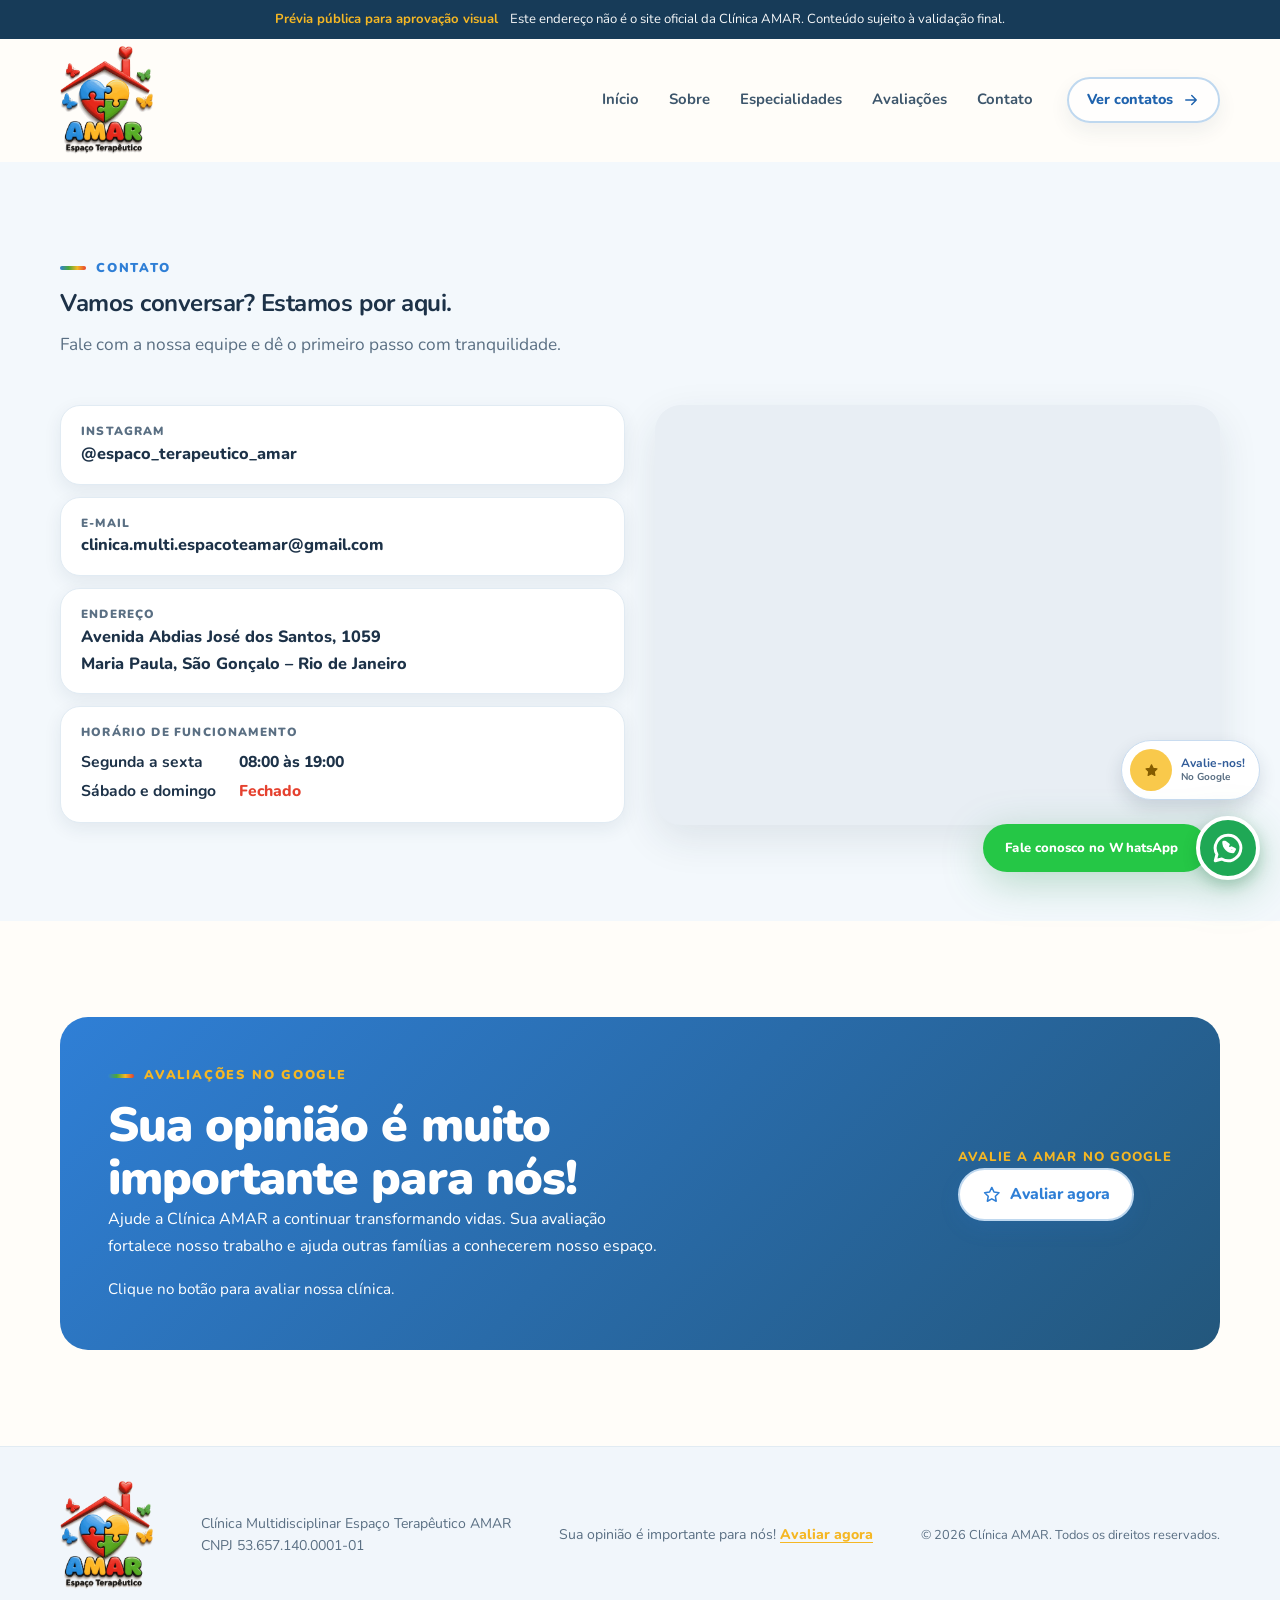
==== contato/index.html @ 0852b894 "feat: publica prévia estática da Clínica AMAR" ====
<!doctype html>
<html lang="en-US">
<head>
  <meta charset="UTF-8">
  <meta name="viewport" content="width=device-width, initial-scale=1">
  <meta name="theme-color" content="#2f7fd6">
  <title>Prévia de aprovação — Clínica AMAR</title>
<meta name='robots' content='max-image-preview:large' />
<link rel='dns-prefetch' href='//fonts.googleapis.com' />

<link rel='stylesheet' id='amar-font-css' href='https://fonts.googleapis.com/css2?family=Nunito:wght@400;600;700;800;900&#038;display=swap' media='all' />
<link rel='stylesheet' id='amar-style-css' href='../style.css' media='all' />
</head>
<body data-preview="github-pages" class="static-preview"><aside class="preview-notice" role="status"><strong>Prévia pública para aprovação visual</strong><span>Este endereço não é o site oficial da Clínica AMAR. Conteúdo sujeito à validação final.</span></aside>
<svg width="0" height="0" style="position:absolute" aria-hidden="true" focusable="false"><defs>
  <symbol id="i-fono" viewBox="0 0 24 24"><path d="M4 5h16v11H9l-5 4z"/><path d="M8 9h8M8 12h5"/></symbol>
  <symbol id="i-to" viewBox="0 0 24 24"><path d="M8 12V5.5a1.5 1.5 0 013 0V11m0-.5V4a1.5 1.5 0 013 0v6.5m0-4a1.5 1.5 0 013 0V15a6 6 0 01-6 6h-.5a6 6 0 01-5-2.7L4.6 15a1.5 1.5 0 012.4-1.7L8 14.5"/></symbol>
  <symbol id="i-psi" viewBox="0 0 24 24"><path d="M12 20s-7-4.5-7-10a4 4 0 017-2.5A4 4 0 0119 10c0 5.5-7 10-7 10z"/></symbol>
  <symbol id="i-pedagogia" viewBox="0 0 24 24"><path d="M12 6c-2-1.5-5-2-8-2v13c3 0 6 .5 8 2 2-1.5 5-2 8-2V4c-3 0-6 .5-8 2zM12 6v13"/></symbol>
  <symbol id="i-motri" viewBox="0 0 24 24"><circle cx="14.5" cy="4.5" r="2"/><path d="M6 21l4-6 3 2 2 4M10 15l1-5 4 2 3-1M11 10l-4 1"/></symbol>
  <symbol id="i-fisio" viewBox="0 0 24 24"><path d="M9 4h6v5h5v6h-5v5H9v-5H4V9h5z"/></symbol>
  <symbol id="i-musica" viewBox="0 0 24 24"><path d="M9 18V5l11-2v13"/><circle cx="6" cy="18" r="3"/><circle cx="17" cy="16" r="3"/></symbol>
  <symbol id="i-neuro" viewBox="0 0 24 24"><rect x="5" y="4" width="14" height="17" rx="2"/><path d="M9 4V3h6v1M9 13l2 2 4-4"/></symbol>
  <symbol id="i-arte" viewBox="0 0 24 24"><path d="M12 3a9 9 0 000 18c1.6 0 2.2-1 1.6-2.3-.5-1.2.3-2.2 1.6-2.2H17a4 4 0 004-4c0-5-4-9.5-9-9.5z"/><circle cx="8" cy="10" r="1"/><circle cx="12" cy="7" r="1"/><circle cx="16" cy="9" r="1"/></symbol>
  <symbol id="i-social" viewBox="0 0 24 24"><circle cx="9" cy="8" r="3"/><circle cx="17" cy="9" r="2.5"/><path d="M3 20c0-3.5 2.7-6 6-6s6 2.5 6 6M15.5 14.5c3 0 5.5 1.5 5.5 5"/></symbol>
  <symbol id="i-nutri" viewBox="0 0 24 24"><path d="M12 8c-2-2-7-1-7 5 0 4 3 8 5 8 1 0 1.5-.5 2-.5s1 .5 2 .5c2 0 5-4 5-8 0-6-5-7-7-5zM12 8c0-2 1-4 3-5"/></symbol>
  <symbol id="i-culinaria" viewBox="0 0 24 24"><path d="M7 14v5h10v-5M6 14a4 4 0 01-.5-7.8A4 4 0 0112 4a4 4 0 016.5 2.2A4 4 0 0118 14z"/></symbol>
  <symbol id="i-receipt" viewBox="0 0 24 24"><path d="M6 3h12v18l-3-2-3 2-3-2-3 2zM9 8h6M9 12h6"/></symbol>
  <symbol id="i-calendar" viewBox="0 0 24 24"><rect x="4" y="5" width="16" height="15" rx="2.5"/><path d="M4 10h16M8 3v4M16 3v4"/></symbol>
  <symbol id="i-heart" viewBox="0 0 24 24"><path d="M12 20s-7-4.5-7-10a4 4 0 017-2.5A4 4 0 0119 10c0 5.5-7 10-7 10z"/></symbol>
  <symbol id="i-users" viewBox="0 0 24 24"><circle cx="9" cy="8" r="3"/><circle cx="17" cy="9" r="2.5"/><path d="M3 20c0-3.5 2.7-6 6-6s6 2.5 6 6M15.5 14.5c3 0 5.5 1.5 5.5 5"/></symbol>
  <symbol id="i-star" viewBox="0 0 24 24"><path d="M12 3l2.7 5.6 6.1.9-4.4 4.3 1 6.1L12 17l-5.4 2.9 1-6.1L3.2 9.5l6.1-.9z"/></symbol>
  <symbol id="i-check" viewBox="0 0 24 24"><path d="M5 12.5l4.5 4.5L19 7.5"/></symbol><symbol id="i-arrow" viewBox="0 0 24 24"><path d="M5 12h14M13 6l6 6-6 6"/></symbol>
  <symbol id="i-whatsapp" viewBox="0 0 24 24"><path d="M12 3a9 9 0 00-7.8 13.5L3 21l4.6-1.2A9 9 0 1012 3z"/><path d="M9 8c0 3.6 3 6.6 6.6 6.6l1-1.7-2.2-1.1-.9.9a4.6 4.6 0 01-2.2-2.2l.9-.9L10.1 8z"/></symbol>
</defs></svg>
<a class="skip" href="#conteudo">Ir para o conteúdo</a>
<header class="site-header" id="topo"><div class="wrap nav">
  <a class="brand" href="../#inicio" aria-label="Clínica AMAR – Espaço Terapêutico, início"><img src="../assets/logo-amar.png" alt="Clínica AMAR – Espaço Terapêutico" width="573" height="665"></a>
  <nav class="menu" id="menu" aria-label="Navegação principal"><a href="../#inicio">Início</a><a href="../#sobre">Sobre</a><a href="../#especialidades">Especialidades</a><a href="../#avaliacoes">Avaliações</a><a href="../#contato">Contato</a><a class="btn btn-primary menu-cta" href="../#contato">Ver contatos <svg class="ic"><use href="#i-arrow"/></svg></a></nav>
  <a class="btn btn-outline header-cta" href="../#contato">Ver contatos <svg class="ic"><use href="#i-arrow"/></svg></a>
  <button class="burger" id="burger" aria-label="Abrir menu" aria-expanded="false" aria-controls="menu"><span></span><span></span><span></span></button>
</div></header>
<main id="conteudo">
  <section class="section section-soft"><div class="wrap"><div class="section-head"><p class="eyebrow">Contato</p><h1>Vamos conversar? Estamos por aqui.</h1><p>Fale com a nossa equipe e dê o primeiro passo com tranquilidade.</p></div>
    <div class="contact-grid"><div class="contact-list"><a class="contact-item" href="https://www.instagram.com/espaco_terapeutico_amar?bqrl=ZjA0enhvN2I5YnZ4" target="_blank" rel="noopener noreferrer"><div><small>Instagram</small><strong>@espaco_terapeutico_amar</strong></div></a><a class="contact-item" href="mailto:clinica.multi.espacoteamar@gmail.com"><div><small>E-mail</small><strong>clinica.multi.espacoteamar@gmail.com</strong></div></a><div class="contact-item"><div><small>Endereço</small><strong>Avenida Abdias José dos Santos, 1059<br>Maria Paula, São Gonçalo – Rio de Janeiro</strong></div></div><div class="hours"><div><small>Horário de funcionamento</small><table><tr><th scope="row">Segunda a sexta</th><td>08:00 às 19:00</td></tr><tr><th scope="row">Sábado e domingo</th><td class="closed">Fechado</td></tr></table></div></div></div><div class="map-wrap"><iframe title="Mapa com a localização da Clínica AMAR" loading="lazy" referrerpolicy="no-referrer-when-downgrade" src="https://maps.google.com/maps?q=Avenida%20Abdias%20Jos%C3%A9%20dos%20Santos%2C%201059%2C%20Maria%20Paula%2C%20S%C3%A3o%20Gon%C3%A7alo%2C%20RJ&amp;output=embed"></iframe></div></div>
  </div></section>
  <section id="avaliar" class="section amar-contact-review"><div class="wrap"><div class="contact-review-box"><div><p class="eyebrow">Avaliações no Google</p><h2>Sua opinião é muito importante para nós!</h2><p>Ajude a Clínica AMAR a continuar transformando vidas. Sua avaliação fortalece nosso trabalho e ajuda outras famílias a conhecerem nosso espaço.</p><p class="reviews-helper">Clique no botão para avaliar nossa clínica.</p></div><div><p class="reviews-callout">AVALIE A AMAR NO GOOGLE</p><a class="btn btn-google" href="https://g.page/r/CZ9lIOCOOZizEBM/review" target="_blank" rel="noopener noreferrer"><svg class="ic"><use href="#i-star"/></svg>Avaliar agora</a></div></div></div></section></main>
<footer id="rodape" class="site-footer"><div class="wrap foot"><a class="brand" href="../#inicio" aria-label="Voltar ao início"><img src="../assets/logo-amar.png" alt="Clínica AMAR – Espaço Terapêutico" width="573" height="665"></a><p>Clínica Multidisciplinar Espaço Terapêutico AMAR<br>CNPJ 53.657.140.0001-01</p><p class="footer-review">Sua opinião é importante para nós! <a href="https://g.page/r/CZ9lIOCOOZizEBM/review" target="_blank" rel="noopener noreferrer">Avaliar agora</a></p><p class="copy">© 2026 Clínica AMAR. Todos os direitos reservados.</p></div></footer>
<a class="google-float" href="https://g.page/r/CZ9lIOCOOZizEBM/review" target="_blank" rel="noopener noreferrer" aria-label="Avalie a Clínica AMAR no Google"><span class="google-float-icon" aria-hidden="true"><svg class="ic"><use href="#i-star"/></svg></span><span><strong>Avalie-nos!</strong><small>No Google</small></span></a><a class="wa-float" href="https://wa.me/5521994339208?text=Ol%C3%A1%21%20Gostaria%20de%20falar%20com%20a%20equipe%20da%20Cl%C3%ADnica%20AMAR." target="_blank" rel="noopener noreferrer" aria-label="Fale conosco pelo WhatsApp"><span class="wa-float-label">Fale conosco no WhatsApp</span><span class="wa-float-icon" aria-hidden="true"><svg class="ic"><use href="#i-whatsapp"/></svg></span></a>
</body></html>
---- style.css ----
/*
Theme Name: AMAR Institucional
Description: Tema institucional leve da Clínica Multidisciplinar Espaço Terapêutico AMAR.
Version: 1.0.0
Text Domain: amar-institucional
*/

:root{
  --blue:#2f7fd6; --blue-d:#1f63ae; --blue-l:#e6f1fc;
  --green:#4aa83a; --green-d:#378a2a; --green-l:#e9f6e5;
  --yellow:#f5b724; --yellow-d:#c98d00; --yellow-l:#fff4d6;
  --red:#e5412f; --red-d:#c22f1f; --red-l:#fde9e6;
  --wa:#1fa855; --wa-d:#168a44;
  --ink:#1d3248; --muted:#5a6f83; --line:#e1ebf3;
  --bg:#fffdf9; --soft:#f3f8fc;
  --r:22px; --shadow:0 14px 40px rgba(29,50,72,.10); --shadow-s:0 6px 18px rgba(29,50,72,.08);
}
*{box-sizing:border-box}
html{scroll-behavior:smooth;scroll-padding-top:130px}
body{margin:0;font-family:"Nunito",system-ui,-apple-system,"Segoe UI",Roboto,Arial,sans-serif;color:var(--ink);background:var(--bg);line-height:1.6;-webkit-font-smoothing:antialiased}
img{max-width:100%;height:auto;display:block}
a{color:inherit;text-decoration:none}
h1,h2,h3{line-height:1.12;margin:0;letter-spacing:-.02em}
p{margin:0}
ul,ol{margin:0;padding:0;list-style:none}
.wrap{width:min(1160px,calc(100% - 40px));margin-inline:auto}
.ic{width:1.25em;height:1.25em;fill:none;stroke:currentColor;stroke-width:1.9;stroke-linecap:round;stroke-linejoin:round;flex:none}
.skip{position:absolute;left:-999px;top:8px;background:#fff;padding:8px 14px;border-radius:8px;z-index:100}
.skip:focus{left:8px}
.screen-reader-text{position:absolute!important;width:1px;height:1px;padding:0;margin:-1px;overflow:hidden;clip:rect(0,0,0,0);white-space:nowrap;border:0}
:focus-visible{outline:3px solid var(--blue);outline-offset:3px;border-radius:8px}

/* Botões */
.btn{display:inline-flex;align-items:center;justify-content:center;gap:9px;min-height:48px;padding:12px 22px;border-radius:999px;font-weight:800;font-size:.98rem;border:2px solid transparent;cursor:pointer;transition:transform .18s,box-shadow .18s,background .18s}
.btn:hover{transform:translateY(-2px)}
.btn-primary{background:var(--blue);color:#fff;box-shadow:0 8px 20px rgba(47,127,214,.28)}
.btn-primary:hover{background:var(--blue-d)}
.btn-outline{background:rgba(255,255,255,.68);color:var(--blue-d);border-color:#bfd8ef;box-shadow:0 8px 20px rgba(29,50,72,.07)}
.btn-outline:hover{background:#fff;border-color:var(--blue);box-shadow:0 10px 22px rgba(47,127,214,.15)}
.btn-instagram{background:#fff;color:#a02a67;box-shadow:0 8px 22px rgba(0,0,0,.14)}
.btn-instagram:hover{background:#fff1f8;color:#7f1e50}
.btn-white{background:#fff;color:var(--blue-d);box-shadow:0 8px 22px rgba(0,0,0,.14)}

/* Header */
.site-header{position:sticky;top:0;z-index:50;background:rgba(255,253,249,.94);backdrop-filter:blur(12px);border-bottom:1px solid transparent;transition:box-shadow .2s,border-color .2s}
.site-header.scrolled{border-color:var(--line);box-shadow:0 6px 24px rgba(29,50,72,.06)}
.nav{display:flex;align-items:center;gap:22px;height:122px}
.brand{display:flex;align-items:center;gap:12px}
.brand img{height:108px;width:auto}
.brand-text{display:flex;flex-direction:column;line-height:1}
.brand-text strong{font-size:1.6rem;font-weight:900;letter-spacing:.04em;color:var(--blue)}
.brand-text small{font-size:.72rem;font-weight:800;color:var(--muted);letter-spacing:.04em;margin-top:3px}
.menu{display:flex;gap:6px;margin-left:auto;align-items:center}
.menu a:not(.btn){padding:9px 12px;border-radius:999px;font-weight:700;font-size:.93rem;color:#3d566c;transition:background .15s,color .15s}
.menu a:not(.btn):hover{background:var(--blue-l);color:var(--blue-d)}
.menu-cta{display:none}
.header-cta{min-height:44px;padding:9px 18px;font-size:.9rem}
.burger{display:none;width:46px;height:46px;border:0;background:var(--blue-l);border-radius:14px;cursor:pointer;flex-direction:column;gap:5px;align-items:center;justify-content:center}
.burger span{width:20px;height:2.5px;background:var(--blue-d);border-radius:2px;transition:.25s}
.burger[aria-expanded="true"] span:nth-child(1){transform:translateY(7.5px) rotate(45deg)}
.burger[aria-expanded="true"] span:nth-child(2){opacity:0}
.burger[aria-expanded="true"] span:nth-child(3){transform:translateY(-7.5px) rotate(-45deg)}

/* Hero */
.hero{position:relative;overflow:hidden;padding:56px 0 80px;background:linear-gradient(160deg,#eaf4fe 0%,#fffdf9 50%,#fff3d2 100%)}
.blob{position:absolute;border-radius:50%;opacity:.55;pointer-events:none}
.b1{width:380px;height:380px;background:#cfe6fb;right:-140px;top:-130px}
.b2{width:260px;height:260px;background:#d9f0d1;left:-110px;bottom:-110px}
.hero-grid{position:relative;display:grid;grid-template-columns:1.1fr .9fr;gap:40px;align-items:center}
.chip{display:inline-flex;align-items:center;gap:9px;padding:8px 15px;border-radius:999px;background:#fff;border:1px solid var(--line);font-size:.82rem;font-weight:800;color:var(--muted);box-shadow:var(--shadow-s)}
.dot{width:9px;height:9px;border-radius:50%;background:var(--green)}
.hero h1{font-size:clamp(2.4rem,5.2vw,4.3rem);font-weight:900;margin:20px 0 18px;letter-spacing:-.035em}
.hero h1 em{font-style:normal}
.c-blue{--c:var(--blue);--cl:var(--blue-l)} .c-green{--c:var(--green);--cl:var(--green-l)}
.c-yellow{--c:var(--yellow-d);--cl:var(--yellow-l)} .c-red{--c:var(--red);--cl:var(--red-l)}
em.c-blue{color:var(--blue)} em.c-red{color:var(--red)} em.c-green{color:var(--green)}
.lead{font-size:1.2rem;color:var(--muted);max-width:540px}
.actions{display:flex;flex-wrap:wrap;gap:12px;margin-top:30px}
.hero-points{display:flex;flex-wrap:wrap;gap:8px 22px;margin-top:26px;font-weight:700;font-size:.92rem;color:#3d566c}
.hero-points li{display:flex;align-items:center;gap:7px}
.hero-points .ic{color:var(--green);stroke-width:2.6}
.hero-art{position:relative;display:grid;place-items:end center;min-height:470px}
.hero-disc{position:absolute;bottom:0;width:min(100%,430px);aspect-ratio:1;border-radius:46% 54% 50% 50%/52% 46% 54% 48%;background:linear-gradient(150deg,#bfe0fa,#fff0bd);box-shadow:inset 0 0 0 10px rgba(255,255,255,.65)}
.hero-kids{position:relative;width:min(88%,400px);filter:drop-shadow(0 14px 16px rgba(29,50,72,.18));animation:bob 5s ease-in-out infinite}
.float{position:absolute;border-radius:50%}
.f1{width:54px;height:54px;background:var(--red);right:2%;top:14%;opacity:.9;animation:bob 6s ease-in-out infinite}
.f2{width:30px;height:30px;background:var(--green);left:6%;top:32%;animation:bob 4.5s ease-in-out infinite}
.f3{width:40px;height:40px;background:var(--yellow);right:8%;bottom:12%;animation:bob 5.5s ease-in-out infinite}
@keyframes bob{50%{transform:translateY(-10px)}}

/* Faixa de confiança */
.trust{position:relative;margin-top:-38px;display:grid;grid-template-columns:repeat(4,1fr);background:#fff;border:1px solid var(--line);border-radius:20px;box-shadow:var(--shadow);overflow:hidden;z-index:2}
.trust li{display:flex;gap:13px;align-items:center;padding:20px 22px;border-right:1px solid var(--line)}
.trust li:last-child{border:0}
.trust strong{display:block;font-size:.95rem;line-height:1.25}
.trust span:not(.ti){display:block;font-size:.8rem;color:var(--muted)}
.ti{width:44px;height:44px;border-radius:14px;display:grid;place-items:center;flex:none}
.ti.blue{background:var(--blue-l);color:var(--blue)} .ti.red{background:var(--red-l);color:var(--red)}
.ti.green{background:var(--green-l);color:var(--green)} .ti.yellow{background:var(--yellow-l);color:var(--yellow-d)}

/* Seções */
.section{padding:96px 0}
.section-soft{background:var(--soft)}
.eyebrow{font-size:.8rem;font-weight:900;letter-spacing:.14em;text-transform:uppercase;color:var(--blue);margin-bottom:12px;display:flex;align-items:center;gap:10px}
.eyebrow:before{content:"";width:26px;height:4px;border-radius:4px;background:linear-gradient(90deg,var(--blue),var(--green),var(--yellow),var(--red))}
h2{font-size:clamp(1.9rem,3.6vw,2.9rem);font-weight:900}
.section-head{max-width:720px;margin-bottom:46px}
.section-head p:last-child{margin-top:14px;color:var(--muted);font-size:1.08rem}

/* Sobre */
.about{display:grid;grid-template-columns:.95fr 1.05fr;gap:70px;align-items:center}
.about-art{position:relative;padding-bottom:clamp(135px,40vw,205px)}
.about-card{background:linear-gradient(150deg,#fff,#f1f8fe);border:1px solid var(--line);border-radius:36px;padding:34px;box-shadow:var(--shadow);max-width:420px}
.about-card img{width:100%}
.about-kids{position:absolute;right:0;bottom:0;width:min(50%,230px);filter:drop-shadow(0 10px 14px rgba(29,50,72,.2))}
.about-copy h2{margin-bottom:20px}
.about-copy p{color:var(--muted);font-size:1.05rem;margin-bottom:14px}
.about-copy strong{color:var(--ink)}
.values{display:grid;grid-template-columns:repeat(3,1fr);gap:12px;margin:26px 0 22px}
.values li{background:var(--soft);border-radius:18px;padding:16px}
.values strong{display:block;font-size:.95rem;margin-top:8px}
.values span:not(.ring){font-size:.82rem;color:var(--muted);line-height:1.4;display:block}
.ring{display:block;width:24px;height:24px;border-radius:50%;border:6px solid}
.ring.blue{border-color:var(--blue)} .ring.yellow{border-color:var(--yellow)} .ring.green{border-color:var(--green)}
.audience{display:flex;flex-wrap:wrap;gap:8px}
.audience span{padding:7px 16px;border-radius:999px;font-weight:800;font-size:.85rem;background:var(--blue-l);color:var(--blue-d)}
.audience span:nth-child(2){background:var(--green-l);color:var(--green-d)}
.audience span:nth-child(3){background:var(--yellow-l);color:#9a6c00}
.audience span:nth-child(4){background:var(--red-l);color:var(--red-d)}

/* Cards de especialidades */
.cards{display:grid;grid-template-columns:repeat(4,1fr);gap:18px}
.card{background:#fff;border:1px solid var(--line);border-radius:var(--r);padding:26px 22px 24px;box-shadow:var(--shadow-s);position:relative;overflow:hidden;transition:transform .22s,box-shadow .22s}
.card:before{content:"";position:absolute;left:0;right:0;top:0;height:5px;background:var(--c)}
.card:hover{transform:translateY(-6px);box-shadow:var(--shadow)}
.card h3{font-size:1.08rem;font-weight:900;margin:16px 0 8px}
.card p{font-size:.9rem;color:var(--muted);line-height:1.5}
.ico{width:56px;height:56px;border-radius:18px;display:grid;place-items:center;background:var(--cl);color:var(--c);font-size:1.4rem}
.ico .ic{width:1em;height:1em}
.ico.sm{width:46px;height:46px;border-radius:15px;font-size:1.25rem}
.extra{margin-top:30px;background:#fff;border:1px solid var(--line);border-radius:28px;padding:26px 30px;display:grid;grid-template-columns:auto 1fr;gap:30px;align-items:center;box-shadow:var(--shadow-s)}
.extra-head{display:flex;align-items:center;gap:20px}
.extra-head img{height:112px;width:auto;margin-block:-6px}
.extra-head h3{font-size:1.25rem;font-weight:900}
.extra-head p{font-size:.9rem;color:var(--muted);margin-top:4px;max-width:260px}
.extra-list{display:flex;flex-wrap:wrap;gap:12px}
.extra-list li{display:flex;align-items:center;gap:11px;background:var(--soft);padding:8px 18px 8px 8px;border-radius:999px;font-weight:800;font-size:.92rem}

/* Como funciona */
.how{display:grid;grid-template-columns:1.15fr .85fr;gap:60px;align-items:center}
.how-copy h2{margin-bottom:16px}
.how-copy>p{color:var(--muted);font-size:1.05rem}
.steps{margin:28px 0 30px;position:relative}
.steps li{display:grid;grid-template-columns:52px 1fr;gap:18px;padding-bottom:22px;position:relative}
.steps li:not(:last-child):before{content:"";position:absolute;left:25px;top:52px;bottom:2px;border-left:3px dotted #bcd3e6}
.num{width:52px;height:52px;border-radius:50%;display:grid;place-items:center;font-weight:900;font-size:1.2rem;color:#fff;background:var(--blue);box-shadow:0 6px 14px rgba(47,127,214,.3)}
.steps li:nth-child(2) .num{background:var(--green);box-shadow:0 6px 14px rgba(74,168,58,.3)}
.steps li:nth-child(3) .num{background:var(--yellow-d);box-shadow:0 6px 14px rgba(201,141,0,.3)}
.steps li:nth-child(4) .num{background:var(--red);box-shadow:0 6px 14px rgba(229,65,47,.3)}
.steps h3{font-size:1.1rem;font-weight:900;margin-bottom:2px}
.steps p{color:var(--muted);font-size:.95rem}
.how-art{position:relative;display:grid;place-items:end center;min-height:460px}
.how-disc{position:absolute;bottom:0;width:min(100%,380px);aspect-ratio:1;border-radius:50% 50% 46% 54%/46% 54% 50% 50%;background:linear-gradient(150deg,#d9f0d1,#fff0bd)}
.how-art img{position:relative;width:min(78%,290px);filter:drop-shadow(0 12px 14px rgba(29,50,72,.18))}

/* Unimed */
.unimed{display:grid;grid-template-columns:1.05fr .95fr;gap:0;border-radius:32px;overflow:hidden;box-shadow:var(--shadow);background:#fff;border:1px solid var(--line)}
.unimed-main{padding:46px;background:linear-gradient(150deg,#1f63ae,#2f7fd6);color:#fff}
.unimed-main .eyebrow{color:#cfe6fb}
.unimed-main h2{margin-bottom:16px}
.unimed-main p{opacity:.95;font-size:1.08rem}
.note{display:flex;gap:12px;align-items:flex-start;margin-top:24px;padding:16px 18px;background:rgba(255,255,255,.14);border-radius:16px;font-size:.92rem}
.note .ic{margin-top:2px;stroke-width:2.6}
.unimed-data{margin:0;padding:34px 40px;display:grid;align-content:center}
.unimed-data div{padding:15px 0;border-bottom:1px solid var(--line)}
.unimed-data div:last-child{border:0}
.unimed-data dt{font-size:.74rem;font-weight:900;letter-spacing:.1em;text-transform:uppercase;color:var(--muted)}
.unimed-data dd{margin:4px 0 0;font-size:1.12rem;font-weight:800}

/* Informações */
.info-grid{display:grid;grid-template-columns:1fr 1fr;gap:22px}
.info-card{background:#fff;border:1px solid var(--line);border-radius:28px;padding:34px;box-shadow:var(--shadow-s);border-top:6px solid var(--c)}
.info-card h3{font-size:1.35rem;font-weight:900;margin:18px 0 14px}
.info-card li{position:relative;padding-left:26px;margin-bottom:11px;color:var(--muted)}
.info-card li:before{content:"";position:absolute;left:0;top:.55em;width:11px;height:11px;border-radius:50%;background:var(--c)}
.info-card strong{color:var(--ink)}

/* Contato */
.contact-grid{display:grid;grid-template-columns:1fr 1fr;gap:30px;align-items:stretch}
.contact-list{display:grid;gap:12px;align-content:start}
.contact-item,.hours{display:flex;gap:16px;align-items:center;background:#fff;border:1px solid var(--line);border-radius:20px;padding:16px 20px;box-shadow:var(--shadow-s);transition:transform .18s,box-shadow .18s}
a.contact-item:hover{transform:translateY(-3px);box-shadow:var(--shadow)}
.contact-item small,.hours small{display:block;font-size:.74rem;font-weight:900;letter-spacing:.1em;text-transform:uppercase;color:var(--muted)}
.contact-item strong{font-weight:800;font-size:1.02rem;overflow-wrap:anywhere}
.hours{align-items:flex-start}
.hours table{border-collapse:collapse;margin-top:6px;font-size:.98rem}
.hours th{text-align:left;font-weight:700;padding:2px 22px 2px 0}
.hours td{font-weight:800}
.hours .closed{color:var(--red)}
.map-wrap{display:flex;flex-direction:column;gap:14px;min-height:420px}
.map-wrap iframe{flex:1;width:100%;min-height:340px;border:0;border-radius:26px;box-shadow:var(--shadow);background:#e8eef4}
.map-wrap .btn{align-self:flex-start}

/* CTA final */
.cta{padding:90px 0}
.cta-box{display:grid;grid-template-columns:auto 1fr auto;gap:30px;align-items:end;text-align:center;padding:50px 40px 0;border-radius:40px;background:linear-gradient(135deg,var(--blue),#4aa0e8 60%,var(--green));color:#fff;box-shadow:var(--shadow);overflow:hidden;position:relative}
.cta-box>div{padding-bottom:50px;align-self:center}
.cta-box h2{margin-bottom:10px}
.cta-box p{margin-bottom:24px;font-size:1.1rem;opacity:.95}
.cta-box img{width:auto;height:290px;filter:drop-shadow(0 10px 12px rgba(0,0,0,.2))}

/* Footer */
.site-footer{background:#f1f6fb;border-top:1px solid var(--line);padding:34px 0}
.foot{display:flex;align-items:center;justify-content:space-between;gap:24px;flex-wrap:wrap;font-size:.88rem;color:var(--muted)}
.foot .copy{font-size:.8rem}

/* WhatsApp flutuante: faixa verde com atalho circular, sem outros canais. */
.wa-float{position:fixed;right:20px;bottom:calc(20px + env(safe-area-inset-bottom));z-index:60;display:flex;align-items:center;gap:0;color:#fff;font-weight:800;filter:drop-shadow(0 10px 20px rgba(22,138,68,.28));transition:transform .2s}
.wa-float-label{display:flex;align-items:center;min-height:48px;margin-right:-12px;padding:0 30px 0 22px;border-radius:999px;background:#25c746;font-size:.82rem;letter-spacing:.005em;white-space:nowrap}
.wa-float-icon{position:relative;z-index:1;display:grid;place-items:center;width:64px;height:64px;border:4px solid #fff;border-radius:50%;background:var(--wa);box-shadow:0 6px 14px rgba(12,105,52,.24)}
.wa-float-icon .ic{width:34px;height:34px;stroke-width:2.1}
.wa-float:hover{transform:translateY(-3px)}
.wa-float:hover .wa-float-label{background:#1db83e}
.wa-float:hover .wa-float-icon{background:var(--wa-d)}
.wa-float-icon:after{content:"";position:absolute;inset:0;border-radius:inherit;box-shadow:none;pointer-events:none}
@keyframes pulse{70%,100%{box-shadow:0 0 0 18px rgba(31,168,85,0)}}

/* Animações progressivas: o conteúdo permanece legível sem JavaScript. */
.reveal{opacity:1;transform:none}
.js .reveal{opacity:0;transform:translateY(22px);transition:opacity .6s ease,transform .6s ease}
.js .reveal.in{opacity:1;transform:none}

/* Responsivo */
.menu a{white-space:nowrap}
@media(max-width:1100px){
  .cards{grid-template-columns:repeat(3,1fr)}
}
@media(max-width:1120px){
  .js .burger{display:flex;margin-left:auto}
  .js .header-cta{display:none}
  .js .menu{position:fixed;top:122px;left:0;right:0;flex-direction:column;align-items:stretch;gap:2px;padding:14px 20px 22px;background:#fffdf9;border-bottom:1px solid var(--line);box-shadow:0 20px 30px rgba(29,50,72,.1);transform:translateY(-12px);opacity:0;visibility:hidden;transition:.22s;margin:0}
  .js .menu.open{transform:none;opacity:1;visibility:visible}
  .js .menu a:not(.btn){padding:13px 14px;font-size:1rem}
  .js .menu-cta{display:inline-flex;margin-top:8px}
}
@media(max-width:960px){
  .hero-grid,.about,.how,.contact-grid,.unimed,.info-grid{grid-template-columns:1fr}
  .hero{padding:36px 0 70px}
  .hero-art{min-height:400px;order:-1}
  .hero-kids{width:min(70%,320px)}
  .hero-disc{width:min(86%,360px)}
  .trust{grid-template-columns:1fr 1fr}
  .trust li:nth-child(2){border-right:0}
  .trust li:nth-child(-n+2){border-bottom:1px solid var(--line)}
  .about{gap:40px}
  .about-art{max-width:460px}
  .how-art{min-height:380px;order:-1}
  .extra{grid-template-columns:1fr}
  .section{padding:72px 0}
}
@media(max-width:700px){
  .cards{grid-template-columns:1fr 1fr;gap:12px}
  .card{padding:22px 16px 20px}
  .cta-box{grid-template-columns:1fr;padding:40px 24px 0}
  .cta-box>div{padding-bottom:10px;order:-1}
  .cta-box img{height:220px;margin-inline:auto}
  .cta-box img:last-child{display:none}
  .unimed-main,.unimed-data{padding:30px 24px}
  .values{grid-template-columns:1fr}
  .extra{padding:22px 18px}
  .extra-head img{height:122px}
}
@media(max-width:480px){
  .wrap{width:calc(100% - 32px)}
  .cards{grid-template-columns:1fr}
  .trust{grid-template-columns:1fr}
  .trust li{border-right:0!important;border-bottom:1px solid var(--line)}
  .trust li:last-child{border:0}
  .actions .btn{width:100%}
  .info-card{padding:26px 22px}
  .wa-float{right:14px;bottom:calc(14px + env(safe-area-inset-bottom))}
  .wa-float-label{min-height:44px;padding:0 24px 0 17px;font-size:.72rem}
  .wa-float-icon{width:56px;height:56px;border-width:3px}
  .wa-float-icon .ic{width:30px;height:30px}
}
@media(prefers-reduced-motion:reduce){
  *{animation:none!important;transition:none!important}
  html{scroll-behavior:auto}
  .reveal{opacity:1;transform:none}
}



@media(max-width:480px){.nav{height:104px}.brand img{height:90px}.menu{top:104px}}

/* Reputação Google: dados reais só aparecem após confirmação administrativa. */
.amar-reviews{position:relative;overflow:hidden}
.reviews-layout{display:grid;grid-template-columns:1.1fr .9fr;gap:28px;align-items:stretch}
.reviews-copy{background:#fff;border:1px solid var(--line);border-radius:28px;padding:34px;box-shadow:var(--shadow-s);color:var(--muted);font-size:1.03rem}
.reviews-copy p{margin-bottom:15px;font-size:1.02rem;line-height:1.75}.reviews-callout{font-weight:800!important;letter-spacing:.08em;color:var(--blue);font-size:.82rem!important}.reviews-helper{font-size:.95rem!important;margin-top:1rem}.reviews-copy .btn{margin-top:12px}.btn-google{background:#fff;color:#2868bf;border-color:#bfd8ef;box-shadow:0 8px 20px rgba(47,127,214,.13)}.btn-google:hover{background:#f4f8ff}.footer-review{max-width:22rem}.footer-review a{color:var(--yellow);font-weight:800;text-decoration:underline;text-underline-offset:3px}.contact-review-box{border-radius:28px;background:linear-gradient(135deg,var(--blue),#23577c);color:#fff;padding:clamp(1.5rem,4vw,3rem);display:flex;align-items:center;justify-content:space-between;gap:2rem}.contact-review-box h2{font-size:clamp(1.8rem,4vw,3rem);max-width:20ch}.contact-review-box p{max-width:55ch;line-height:1.7}.contact-review-box .eyebrow,.contact-review-box .reviews-callout{color:var(--yellow)}.contact-review-box .btn-google{background:#fff;color:var(--blue)}
@media(max-width:720px){.contact-review-box{align-items:flex-start;flex-direction:column}.footer-review{margin-inline:auto}.reviews-layout{grid-template-columns:1fr}}
.reviews-panel{display:grid;place-items:center;min-height:220px;padding:30px;border-radius:28px;background:linear-gradient(145deg,#2f7fd6,#5da9ed);color:#fff;box-shadow:var(--shadow)}
.rating-summary{display:flex;align-items:center;gap:22px}.rating-summary>strong{font-size:4.5rem;line-height:1;font-weight:900}.rating-summary p{font-weight:800;margin-top:6px}.review-stars{display:flex;gap:4px;color:var(--yellow);font-size:1.25rem}.review-stars .ic{stroke:currentColor}.review-stars .is-filled{fill:currentColor}.review-stars .is-empty{fill:none;opacity:.48}.reviews-note{max-width:270px;text-align:center;font-weight:800;line-height:1.5}
.testimonial-grid{display:grid;grid-template-columns:repeat(3,1fr);gap:18px;margin-top:24px}.testimonial{background:#fff;border:1px solid var(--line);border-radius:22px;padding:24px;box-shadow:var(--shadow-s)}.testimonial blockquote{margin:16px 0;color:var(--muted);font-size:.95rem}.testimonial cite{font-style:normal;font-weight:900}
.google-float{position:fixed;z-index:59;right:20px;bottom:calc(100px + env(safe-area-inset-bottom));display:flex;align-items:center;gap:9px;padding:8px 14px 8px 8px;border-radius:999px;background:#fff;color:#315c99;border:1px solid #c9dcf0;box-shadow:0 8px 18px rgba(29,50,72,.14);font-size:.75rem;font-weight:800;transition:transform .2s}.google-float:hover{transform:translateY(-3px)}.google-float strong,.google-float small{display:block;line-height:1.25}.google-float small{font-weight:700;color:var(--muted)}.google-float-icon{display:grid;place-items:center;width:42px;height:42px;border-radius:50%;background:#f9c94b;color:#855c00}.google-float-icon .ic{fill:currentColor;stroke:currentColor}
@media(max-width:960px){.reviews-layout{grid-template-columns:1fr}.reviews-panel{min-height:170px}.testimonial-grid{grid-template-columns:1fr 1fr}}
@media(max-width:480px){.reviews-copy{padding:25px 21px}.rating-summary>strong{font-size:3.6rem}.testimonial-grid{grid-template-columns:1fr}.google-float{right:14px;bottom:calc(82px + env(safe-area-inset-bottom));padding:7px 11px 7px 7px}.google-float-icon{width:38px;height:38px}.google-float strong{font-size:.72rem}.google-float small{font-size:.65rem}.wa-float{bottom:calc(14px + env(safe-area-inset-bottom))}}

/* GitHub Pages approval-only marker. */
.preview-notice{position:sticky;top:0;z-index:100;display:flex;gap:12px;justify-content:center;align-items:center;padding:9px 18px;background:#173b58;color:#fff;font-size:.82rem;text-align:center}.preview-notice strong{color:#f5b724}.preview-notice span{opacity:.96}@media(max-width:640px){.preview-notice{align-items:flex-start;flex-direction:column;gap:1px;text-align:left;padding:8px 16px;font-size:.75rem}.site-header{top:auto}}@media(max-width:480px){.wa-float-label,.google-float>span:last-child{display:none}.wa-float{right:14px}.wa-float-icon,.google-float-icon{width:52px;height:52px}.google-float{right:16px;padding:5px;border-radius:50%}}
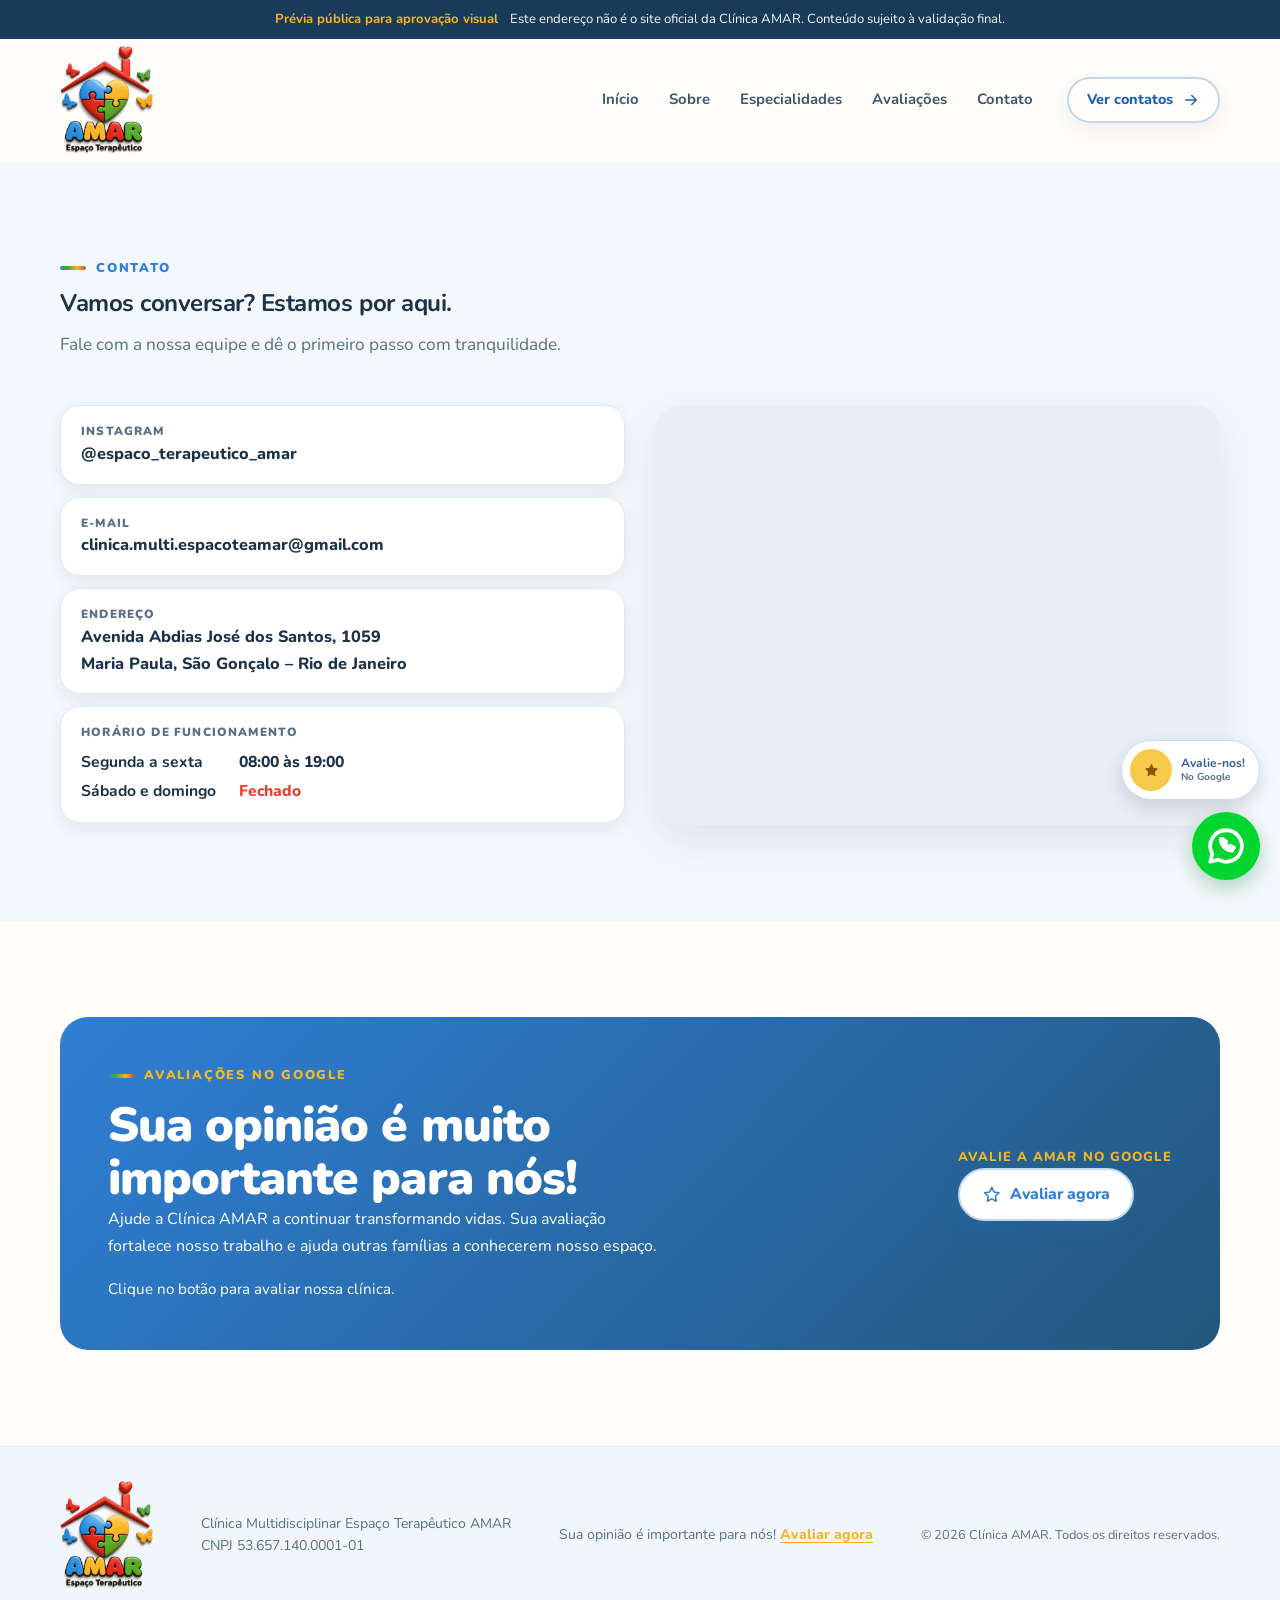
==== commit b33c7830: "fix: usa botão circular do WhatsApp" ====
--- a/contato/index.html
+++ b/contato/index.html
@@ -46,5 +46,5 @@
   </div></section>
   <section id="avaliar" class="section amar-contact-review"><div class="wrap"><div class="contact-review-box"><div><p class="eyebrow">Avaliações no Google</p><h2>Sua opinião é muito importante para nós!</h2><p>Ajude a Clínica AMAR a continuar transformando vidas. Sua avaliação fortalece nosso trabalho e ajuda outras famílias a conhecerem nosso espaço.</p><p class="reviews-helper">Clique no botão para avaliar nossa clínica.</p></div><div><p class="reviews-callout">AVALIE A AMAR NO GOOGLE</p><a class="btn btn-google" href="https://g.page/r/CZ9lIOCOOZizEBM/review" target="_blank" rel="noopener noreferrer"><svg class="ic"><use href="#i-star"/></svg>Avaliar agora</a></div></div></div></section></main>
 <footer id="rodape" class="site-footer"><div class="wrap foot"><a class="brand" href="../#inicio" aria-label="Voltar ao início"><img src="../assets/logo-amar.png" alt="Clínica AMAR – Espaço Terapêutico" width="573" height="665"></a><p>Clínica Multidisciplinar Espaço Terapêutico AMAR<br>CNPJ 53.657.140.0001-01</p><p class="footer-review">Sua opinião é importante para nós! <a href="https://g.page/r/CZ9lIOCOOZizEBM/review" target="_blank" rel="noopener noreferrer">Avaliar agora</a></p><p class="copy">© 2026 Clínica AMAR. Todos os direitos reservados.</p></div></footer>
-<a class="google-float" href="https://g.page/r/CZ9lIOCOOZizEBM/review" target="_blank" rel="noopener noreferrer" aria-label="Avalie a Clínica AMAR no Google"><span class="google-float-icon" aria-hidden="true"><svg class="ic"><use href="#i-star"/></svg></span><span><strong>Avalie-nos!</strong><small>No Google</small></span></a><a class="wa-float" href="https://wa.me/5521994339208?text=Ol%C3%A1%21%20Gostaria%20de%20falar%20com%20a%20equipe%20da%20Cl%C3%ADnica%20AMAR." target="_blank" rel="noopener noreferrer" aria-label="Fale conosco pelo WhatsApp"><span class="wa-float-label">Fale conosco no WhatsApp</span><span class="wa-float-icon" aria-hidden="true"><svg class="ic"><use href="#i-whatsapp"/></svg></span></a>
-</body></html>
+<a class="google-float" href="https://g.page/r/CZ9lIOCOOZizEBM/review" target="_blank" rel="noopener noreferrer" aria-label="Avalie a Clínica AMAR no Google"><span class="google-float-icon" aria-hidden="true"><svg class="ic"><use href="#i-star"/></svg></span><span><strong>Avalie-nos!</strong><small>No Google</small></span></a><a class="wa-float" href="https://wa.me/5521994339208?text=Ol%C3%A1%21%20Gostaria%20de%20falar%20com%20a%20equipe%20da%20Cl%C3%ADnica%20AMAR." target="_blank" rel="noopener noreferrer" aria-label="Fale conosco pelo WhatsApp"><span class="wa-float-icon" aria-hidden="true"><svg class="ic"><use href="#i-whatsapp"/></svg></span></a>
+<script src="../script.js"></script></body></html>
--- a/style.css
+++ b/style.css
@@ -214,16 +214,12 @@
 .foot{display:flex;align-items:center;justify-content:space-between;gap:24px;flex-wrap:wrap;font-size:.88rem;color:var(--muted)}
 .foot .copy{font-size:.8rem}
 
-/* WhatsApp flutuante: faixa verde com atalho circular, sem outros canais. */
-.wa-float{position:fixed;right:20px;bottom:calc(20px + env(safe-area-inset-bottom));z-index:60;display:flex;align-items:center;gap:0;color:#fff;font-weight:800;filter:drop-shadow(0 10px 20px rgba(22,138,68,.28));transition:transform .2s}
-.wa-float-label{display:flex;align-items:center;min-height:48px;margin-right:-12px;padding:0 30px 0 22px;border-radius:999px;background:#25c746;font-size:.82rem;letter-spacing:.005em;white-space:nowrap}
-.wa-float-icon{position:relative;z-index:1;display:grid;place-items:center;width:64px;height:64px;border:4px solid #fff;border-radius:50%;background:var(--wa);box-shadow:0 6px 14px rgba(12,105,52,.24)}
-.wa-float-icon .ic{width:34px;height:34px;stroke-width:2.1}
-.wa-float:hover{transform:translateY(-3px)}
-.wa-float:hover .wa-float-label{background:#1db83e}
-.wa-float:hover .wa-float-icon{background:var(--wa-d)}
-.wa-float-icon:after{content:"";position:absolute;inset:0;border-radius:inherit;box-shadow:none;pointer-events:none}
-@keyframes pulse{70%,100%{box-shadow:0 0 0 18px rgba(31,168,85,0)}}
+/* WhatsApp flutuante: botão circular verde, conforme referência aprovada. */
+.wa-float{position:fixed;right:20px;bottom:calc(20px + env(safe-area-inset-bottom));z-index:60;display:grid;place-items:center;width:68px;height:68px;border-radius:50%;background:#00d62f;color:#fff;box-shadow:0 8px 20px rgba(0,112,38,.28);transition:transform .2s,background-color .2s}
+.wa-float-icon{display:grid;place-items:center;width:100%;height:100%;border-radius:inherit}
+.wa-float-icon .ic{width:42px;height:42px;stroke-width:2.15}
+.wa-float:hover{transform:translateY(-3px);background:#00bf2a}
+.wa-float:focus-visible{outline:4px solid rgba(0,214,47,.28);outline-offset:4px}
 
 /* Animações progressivas: o conteúdo permanece legível sem JavaScript. */
 .reveal{opacity:1;transform:none}
@@ -278,10 +274,8 @@
   .trust li:last-child{border:0}
   .actions .btn{width:100%}
   .info-card{padding:26px 22px}
-  .wa-float{right:14px;bottom:calc(14px + env(safe-area-inset-bottom))}
-  .wa-float-label{min-height:44px;padding:0 24px 0 17px;font-size:.72rem}
-  .wa-float-icon{width:56px;height:56px;border-width:3px}
-  .wa-float-icon .ic{width:30px;height:30px}
+  .wa-float{right:14px;bottom:calc(14px + env(safe-area-inset-bottom));width:60px;height:60px}
+  .wa-float-icon .ic{width:37px;height:37px}
 }
 @media(prefers-reduced-motion:reduce){
   *{animation:none!important;transition:none!important}
